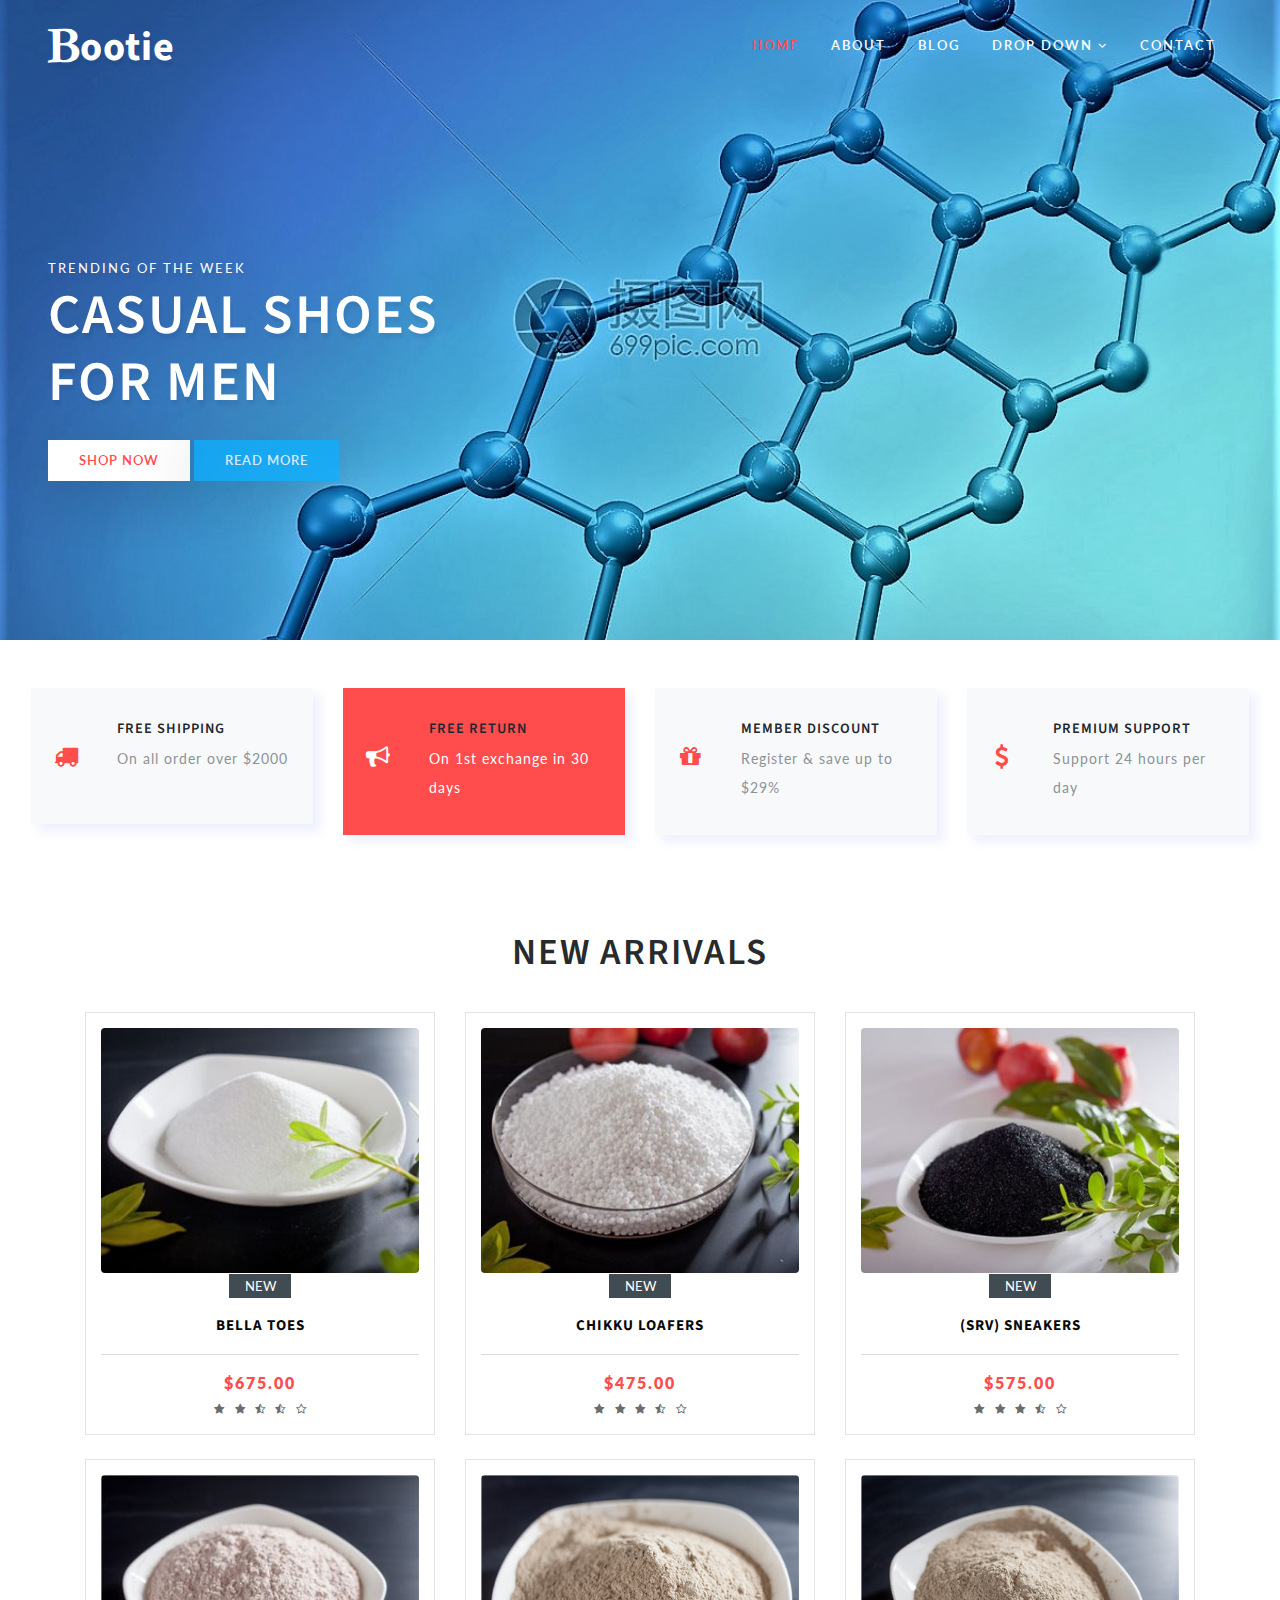
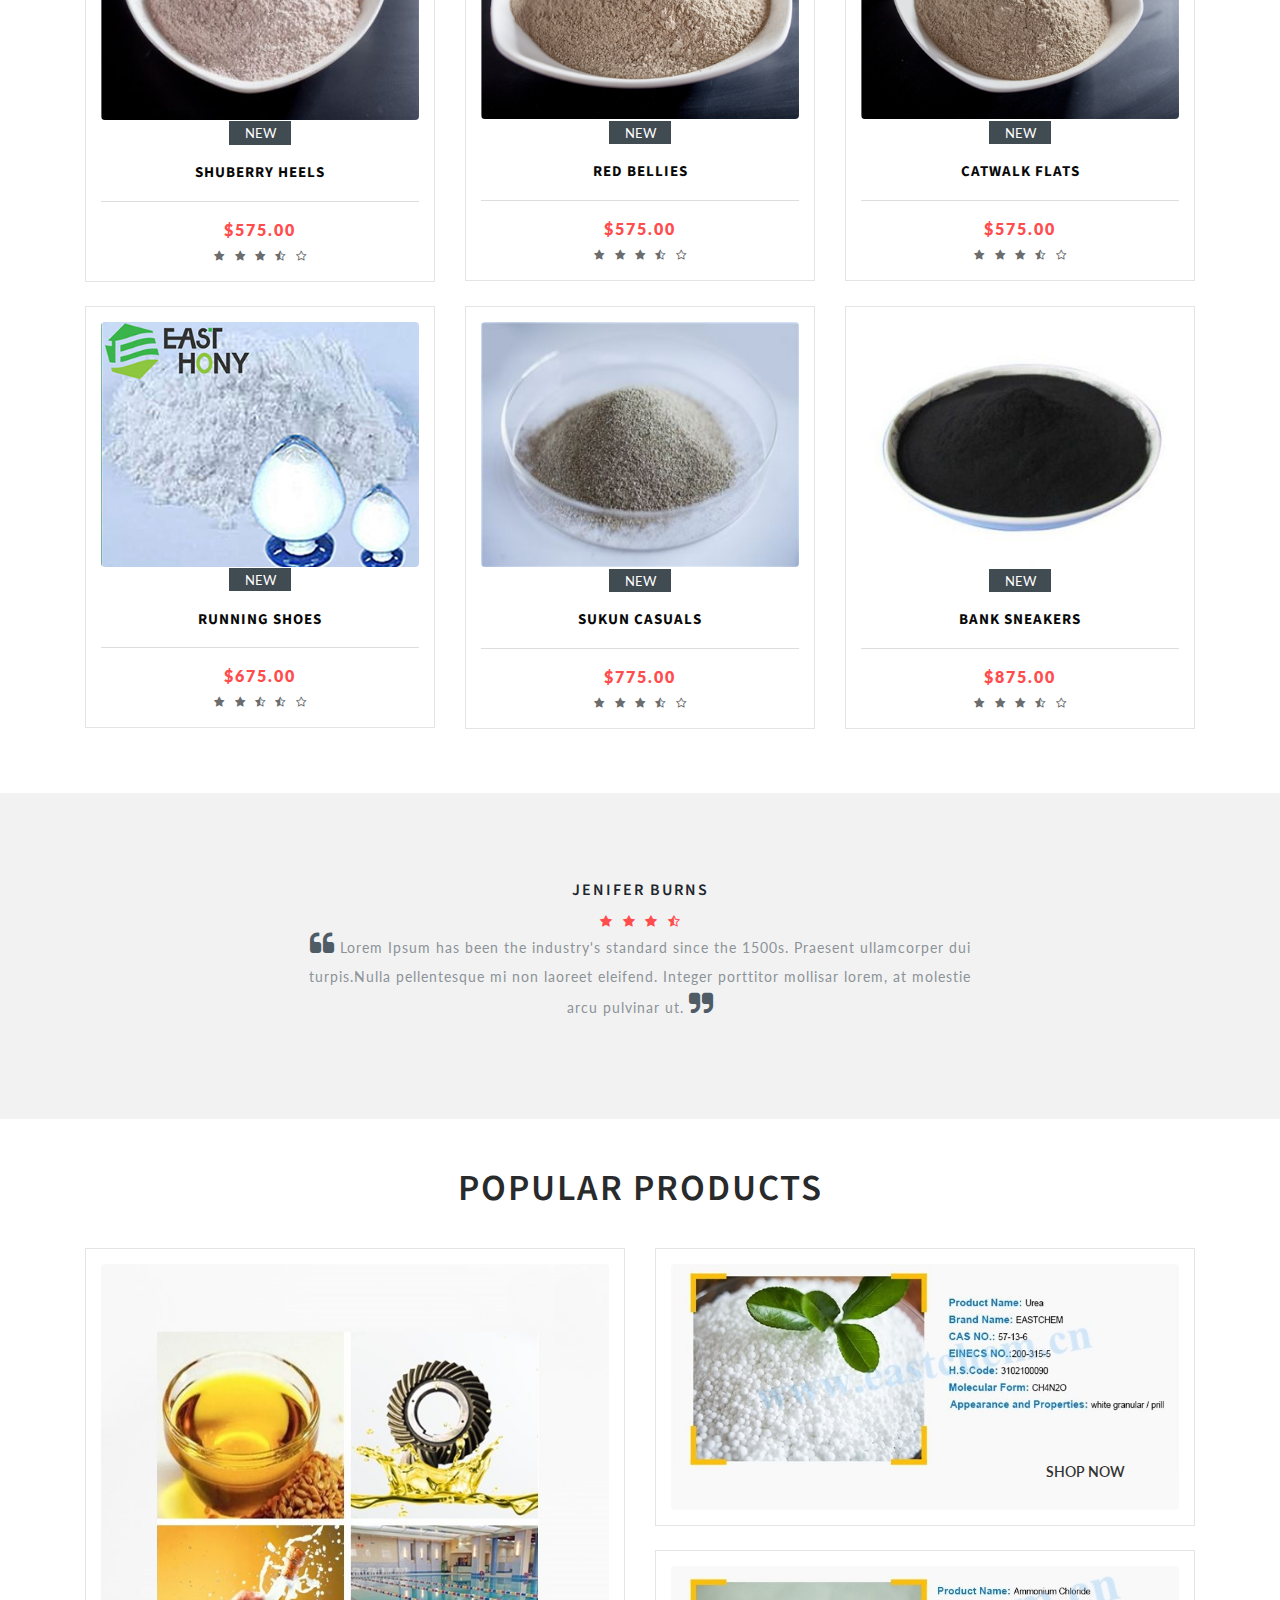
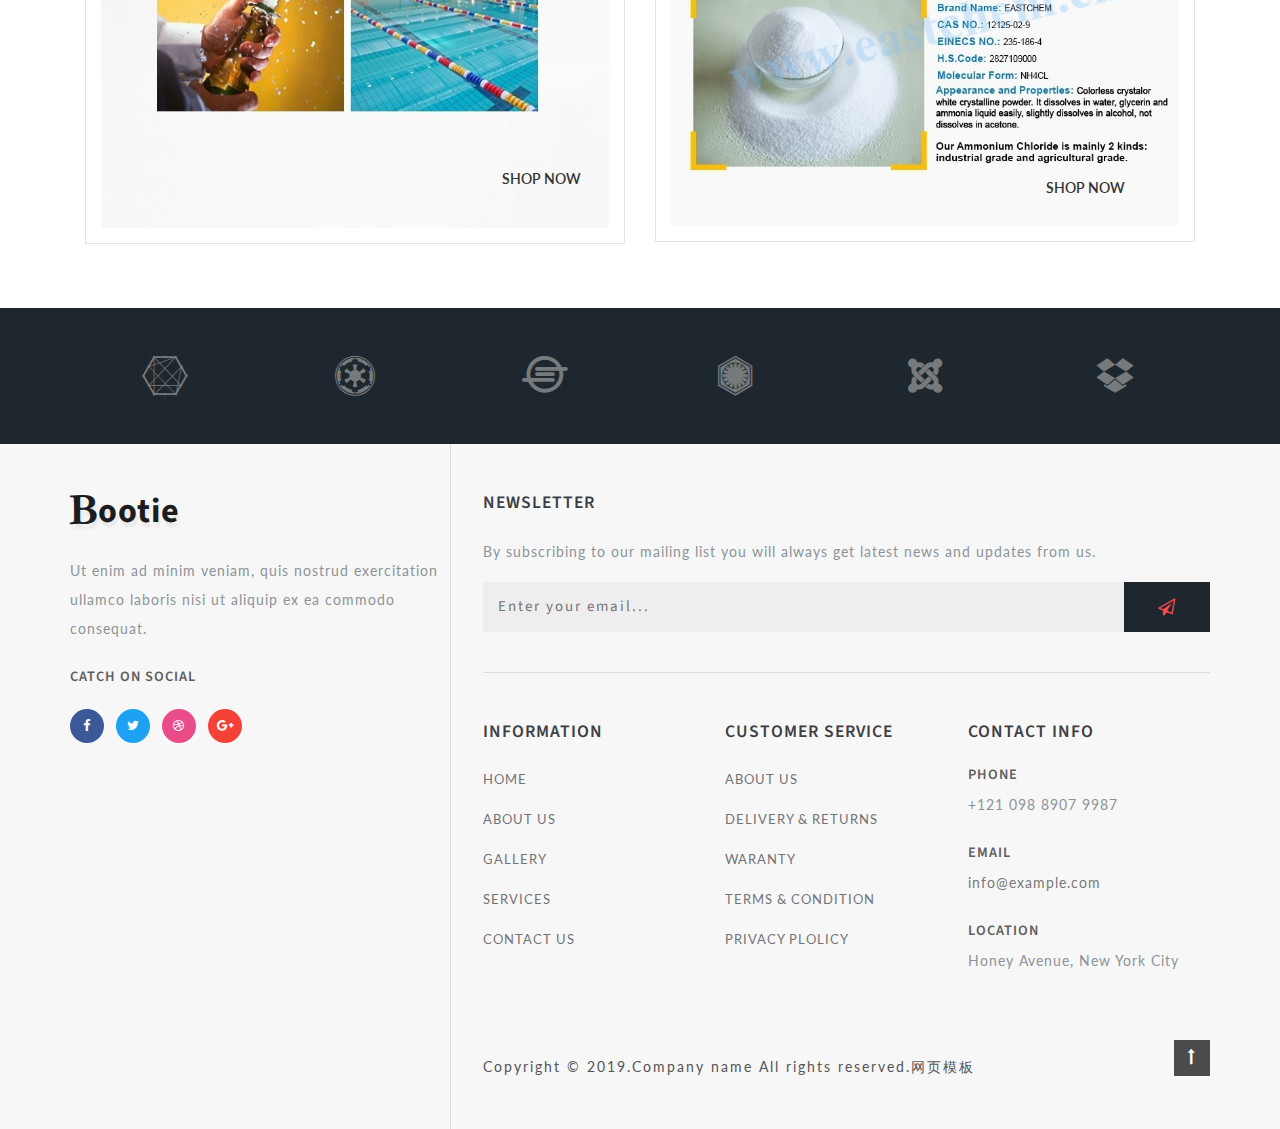
==== index.html @ b28cda9f "change place to up" ====
<!DOCTYPE html>
<html lang="zxx">

<head>
    <title>Home</title>
    <!-- Meta tag Keywords -->
    <meta name="viewport" content="width=device-width, initial-scale=1">
    <meta charset="UTF-8" />
    <meta name="keywords" content="" />
    <script>
        addEventListener("load", function() {
            setTimeout(hideURLbar, 0);
        }, false);

        function hideURLbar() {
            window.scrollTo(0, 1);
        }
    </script>
    <!-- //Meta tag Keywords -->

    <!-- Custom-Files -->
    <link rel="stylesheet" href="css/bootstrap.css">
    <!-- Bootstrap-Core-CSS -->
    <link rel="stylesheet" href="css/style.css" type="text/css" media="all" />
    <!-- Style-CSS -->
    <!-- font-awesome-icons -->
    <link href="css/font-awesome.css" rel="stylesheet">
    <!-- //font-awesome-icons -->
    <!-- /Fonts -->
    <link href="http://fonts.googleapis.com/css?family=Lato:100,100i,300,300i,400,400i,700" rel="stylesheet">
    <link href="http://fonts.googleapis.com/css?family=Source+Sans+Pro:200,200i,300,300i,400,400i,600,600i,700,700i,900" rel="stylesheet">
    <!-- //Fonts -->

</head>

<body>

    <!-- mian-content -->
    <div class="main-banner" id="home">
        <!-- header -->
        <header class="header">
            <div class="container-fluid px-lg-5">
                <!-- nav -->
                <nav class="py-4">
                    <div id="logo">
                        <h1> <a href="index.html"><span class="fa fa-bold" aria-hidden="true"></span>ootie</a></h1>
                    </div>

                    <label for="drop" class="toggle">Menu</label>
                    <input type="checkbox" id="drop" />
                    <ul class="menu mt-2">
                        <li class="active"><a href="index.html">Home</a></li>
                        <li><a href="about.html">About</a></li>
                        <li><a href="blog.html">Blog</a></li>
                        <li>
                            <!-- First Tier Drop Down -->
                            <label for="drop-2" class="toggle">Drop Down <span class="fa fa-angle-down" aria-hidden="true"></span> </label>
                            <a href="#">Drop Down <span class="fa fa-angle-down" aria-hidden="true"></span></a>
                            <input type="checkbox" id="drop-2" />
                            <ul>
                                <li><a href="blog.html">Blog</a></li>
                                <li><a href="shop.html">Shop Now</a></li>
                                <li><a href="shop-single.html">Single Page</a></li>
                            </ul>
                        </li>
                        <li><a href="contact.html">Contact</a></li>
                    </ul>
                </nav>
                <!-- //nav -->
            </div>
        </header>
        <!-- //header -->
        <!--/banner-->
        <div class="banner-info">
            <p>Trending of the week</p>
            <h3 class="mb-4">Casual Shoes for Men</h3>
            <div class="ban-buttons">
                <a href="shop-single.html" class="btn">Shop Now</a>
                <a href="single.html" class="btn active">Read More</a>
            </div>
        </div>
        <!--// banner-inner -->

    </div>
    <!--//main-content-->
    <!--/ab -->
    <section class="about py-md-5 py-5">
        <div class="container-fluid">
            <div class="feature-grids row px-3">
                <div class="col-lg-3 gd-bottom">
                    <div class="bottom-gd row">
                        <div class="icon-gd col-md-3 text-center"><span class="fa fa-truck" aria-hidden="true"></span></div>
                        <div class="icon-gd-info col-md-9">
                            <h3 class="mb-2">FREE SHIPPING</h3>
                            <p>On all order over $2000</p>
                        </div>
                    </div>
                </div>
                <div class="col-lg-3 gd-bottom">
                    <div class="bottom-gd row bottom-gd2-active">
                        <div class="icon-gd col-md-3 text-center"><span class="fa fa-bullhorn" aria-hidden="true"></span></div>
                        <div class="icon-gd-info col-md-9">
                            <h3 class="mb-2">FREE RETURN</h3>
                            <p>On 1st exchange in 30 days</p>
                        </div>
                    </div>
                </div>
                <div class="col-lg-3 gd-bottom">
                    <div class="bottom-gd row">
                        <div class="icon-gd col-md-3 text-center"> <span class="fa fa-gift" aria-hidden="true"></span></div>

                        <div class="icon-gd-info col-md-9">
                            <h3 class="mb-2">MEMBER DISCOUNT</h3>
                            <p>Register & save up to $29%</p>
                        </div>

                    </div>
                </div>
                <div class="col-lg-3 gd-bottom">
                    <div class="bottom-gd row">
                        <div class="icon-gd col-md-3 text-center"> <span class="fa fa-usd" aria-hidden="true"></span></div>
                        <div class="icon-gd-info col-md-9">
                            <h3 class="mb-2">PREMIUM SUPPORT</h3>
                            <p>Support 24 hours per day</p>
                        </div>
                    </div>
                </div>
            </div>
        </div>
    </section>
    <!-- //ab -->
    <!--/ab -->
    <section class="about py-5">
        <div class="container pb-lg-3">
            <h3 class="tittle text-center">New Arrivals</h3>
            <div class="row">
                <div class="col-md-4 product-men">
                    <div class="product-shoe-info shoe text-center">
                        <div class="men-thumb-item">
                            <img src="images/s1.jpg" class="img-fluid" alt="">
                            <span class="product-new-top">New</span>
                        </div>
                        <div class="item-info-product">
                            <h4>
                                <a href="shop-single.html">Bella Toes </a>
                            </h4>

                            <div class="product_price">
                                <div class="grid-price">
                                    <span class="money">$675.00</span>
                                </div>
                            </div>
                            <ul class="stars">
                                <li><a href="#"><span class="fa fa-star" aria-hidden="true"></span></a></li>
                                <li><a href="#"><span class="fa fa-star" aria-hidden="true"></span></a></li>
                                <li><a href="#"><span class="fa fa-star-half-o" aria-hidden="true"></span></a></li>
                                <li><a href="#"><span class="fa fa-star-half-o" aria-hidden="true"></span></a></li>
                                <li><a href="#"><span class="fa fa-star-o" aria-hidden="true"></span></a></li>
                            </ul>
                        </div>
                    </div>
                </div>
                <div class="col-md-4 product-men">
                    <div class="product-shoe-info shoe text-center">
                        <div class="men-thumb-item">
                            <img src="images/s2.jpg" class="img-fluid" alt="">
                            <span class="product-new-top">New</span>
                        </div>
                        <div class="item-info-product">
                            <h4>
                                <a href="shop-single.html">Chikku Loafers </a>
                            </h4>

                            <div class="product_price">
                                <div class="grid-price">
                                    <span class="money">$475.00</span>
                                </div>
                            </div>
                            <ul class="stars">
                                <li><a href="#"><span class="fa fa-star" aria-hidden="true"></span></a></li>
                                <li><a href="#"><span class="fa fa-star" aria-hidden="true"></span></a></li>
                                <li><a href="#"><span class="fa fa-star" aria-hidden="true"></span></a></li>
                                <li><a href="#"><span class="fa fa-star-half-o" aria-hidden="true"></span></a></li>
                                <li><a href="#"><span class="fa fa-star-o" aria-hidden="true"></span></a></li>
                            </ul>
                        </div>
                    </div>
                </div>
                <div class="col-md-4 product-men">
                    <div class="product-shoe-info shoe text-center">
                        <div class="men-thumb-item">
                            <img src="images/s3.jpg" class="img-fluid" alt="">
                            <span class="product-new-top">New</span>
                        </div>
                        <div class="item-info-product">
                            <h4>
                                <a href="shop-single.html">(SRV) Sneakers </a>
                            </h4>

                            <div class="product_price">
                                <div class="grid-price">
                                    <span class="money">$575.00</span>
                                </div>
                            </div>
                            <ul class="stars">
                                <li><a href="#"><span class="fa fa-star" aria-hidden="true"></span></a></li>
                                <li><a href="#"><span class="fa fa-star" aria-hidden="true"></span></a></li>
                                <li><a href="#"><span class="fa fa-star" aria-hidden="true"></span></a></li>
                                <li><a href="#"><span class="fa fa-star-half-o" aria-hidden="true"></span></a></li>
                                <li><a href="#"><span class="fa fa-star-o" aria-hidden="true"></span></a></li>
                            </ul>
                        </div>
                    </div>
                </div>
                <div class="col-md-4 product-men my-lg-4">
                    <div class="product-shoe-info shoe text-center">
                        <div class="men-thumb-item">
                            <img src="images/s4.jpg" class="img-fluid" alt="">
                            <span class="product-new-top">New</span>
                        </div>
                        <div class="item-info-product">
                            <h4>
                                <a href="shop-single.html">Shuberry Heels</a>
                            </h4>

                            <div class="product_price">
                                <div class="grid-price">
                                    <span class="money">$575.00</span>
                                </div>
                            </div>
                            <ul class="stars">
                                <li><a href="#"><span class="fa fa-star" aria-hidden="true"></span></a></li>
                                <li><a href="#"><span class="fa fa-star" aria-hidden="true"></span></a></li>
                                <li><a href="#"><span class="fa fa-star" aria-hidden="true"></span></a></li>
                                <li><a href="#"><span class="fa fa-star-half-o" aria-hidden="true"></span></a></li>
                                <li><a href="#"><span class="fa fa-star-o" aria-hidden="true"></span></a></li>
                            </ul>
                        </div>
                    </div>
                </div>
                <div class="col-md-4 product-men my-lg-4">
                    <div class="product-shoe-info shoe text-center">
                        <div class="men-thumb-item">
                            <img src="images/s5.jpg" class="img-fluid" alt="">
                            <span class="product-new-top">New</span>
                        </div>
                        <div class="item-info-product">
                            <h4>
                                <a href="shop-single.html">Red Bellies </a>
                            </h4>

                            <div class="product_price">
                                <div class="grid-price">
                                    <span class="money">$575.00</span>
                                </div>
                            </div>
                            <ul class="stars">
                                <li><a href="#"><span class="fa fa-star" aria-hidden="true"></span></a></li>
                                <li><a href="#"><span class="fa fa-star" aria-hidden="true"></span></a></li>
                                <li><a href="#"><span class="fa fa-star" aria-hidden="true"></span></a></li>
                                <li><a href="#"><span class="fa fa-star-half-o" aria-hidden="true"></span></a></li>
                                <li><a href="#"><span class="fa fa-star-o" aria-hidden="true"></span></a></li>
                            </ul>
                        </div>
                    </div>
                </div>
                <div class="col-md-4 product-men my-lg-4">
                    <div class="product-shoe-info shoe text-center">
                        <div class="men-thumb-item">
                            <img src="images/s6.jpg" class="img-fluid" alt="">
                            <span class="product-new-top">New</span>
                        </div>
                        <div class="item-info-product">
                            <h4>
                                <a href="shop-single.html">Catwalk Flats </a>
                            </h4>

                            <div class="product_price">
                                <div class="grid-price">
                                    <span class="money">$575.00</span>
                                </div>
                            </div>
                            <ul class="stars">
                                <li><a href="#"><span class="fa fa-star" aria-hidden="true"></span></a></li>
                                <li><a href="#"><span class="fa fa-star" aria-hidden="true"></span></a></li>
                                <li><a href="#"><span class="fa fa-star" aria-hidden="true"></span></a></li>
                                <li><a href="#"><span class="fa fa-star-half-o" aria-hidden="true"></span></a></li>
                                <li><a href="#"><span class="fa fa-star-o" aria-hidden="true"></span></a></li>
                            </ul>
                        </div>
                    </div>
                </div>
                <div class="col-md-4 product-men">
                    <div class="product-shoe-info shoe text-center">
                        <div class="men-thumb-item">
                            <img src="images/s7.jpg" class="img-fluid" alt="">
                            <span class="product-new-top">New</span>
                        </div>
                        <div class="item-info-product">
                            <h4>
                                <a href="shop-single.html">Running Shoes </a>
                            </h4>

                            <div class="product_price">
                                <div class="grid-price">
                                    <span class="money">$675.00</span>
                                </div>
                            </div>
                            <ul class="stars">
                                <li><a href="#"><span class="fa fa-star" aria-hidden="true"></span></a></li>
                                <li><a href="#"><span class="fa fa-star" aria-hidden="true"></span></a></li>
                                <li><a href="#"><span class="fa fa-star-half-o" aria-hidden="true"></span></a></li>
                                <li><a href="#"><span class="fa fa-star-half-o" aria-hidden="true"></span></a></li>
                                <li><a href="#"><span class="fa fa-star-o" aria-hidden="true"></span></a></li>
                            </ul>
                        </div>
                    </div>
                </div>
                <div class="col-md-4 product-men">
                    <div class="product-shoe-info shoe text-center">
                        <div class="men-thumb-item">
                            <img src="images/s8.jpg" class="img-fluid" alt="">
                            <span class="product-new-top">New</span>
                        </div>
                        <div class="item-info-product">
                            <h4>
                                <a href="shop-single.html">Sukun Casuals </a>
                            </h4>

                            <div class="product_price">
                                <div class="grid-price ">
                                    <span class="money ">$775.00</span>
                                </div>
                            </div>
                            <ul class="stars">
                                <li><a href="#"><span class="fa fa-star" aria-hidden="true"></span></a></li>
                                <li><a href="#"><span class="fa fa-star" aria-hidden="true"></span></a></li>
                                <li><a href="#"><span class="fa fa-star" aria-hidden="true"></span></a></li>
                                <li><a href="#"><span class="fa fa-star-half-o" aria-hidden="true"></span></a></li>
                                <li><a href="#"><span class="fa fa-star-o" aria-hidden="true"></span></a></li>
                            </ul>
                        </div>
                    </div>
                </div>
                <div class="col-md-4 product-men">
                    <div class="product-shoe-info shoe text-center">
                        <div class="men-thumb-item">
                            <img src="images/s9.jpg" class="img-fluid" alt="">
                            <span class="product-new-top">New</span>
                        </div>
                        <div class="item-info-product">
                            <h4>
                                <a href="shop-single.html">Bank Sneakers</a>
                            </h4>

                            <div class="product_price">
                                <div class="grid-price">
                                    <span class="money">$875.00</span>
                                </div>
                            </div>
                            <ul class="stars">
                                <li><a href="#"><span class="fa fa-star" aria-hidden="true"></span></a></li>
                                <li><a href="#"><span class="fa fa-star" aria-hidden="true"></span></a></li>
                                <li><a href="#"><span class="fa fa-star" aria-hidden="true"></span></a></li>
                                <li><a href="#"><span class="fa fa-star-half-o" aria-hidden="true"></span></a></li>
                                <li><a href="#"><span class="fa fa-star-o" aria-hidden="true"></span></a></li>
                            </ul>
                        </div>
                    </div>
                </div>
            </div>

        </div>
    </section>
    <!-- //ab -->
    <!--/testimonials-->
    <section class="testimonials py-5">
        <div class="container">
            <div class="test-info text-center">
                <h3 class="my-md-2 my-3">Jenifer Burns</h3>

                <ul class="list-unstyled w3layouts-icons clients">
                    <li>
                        <a href="#">
                            <span class="fa fa-star"></span>
                        </a>
                    </li>
                    <li>
                        <a href="#">
                            <span class="fa fa-star"></span>
                        </a>
                    </li>
                    <li>
                        <a href="#">
                            <span class="fa fa-star"></span>
                        </a>
                    </li>
                    <li>
                        <a href="#">
                            <span class="fa fa-star-half-o"></span>
                        </a>
                    </li>
                </ul>
                <p><span class="fa fa-quote-left"></span> Lorem Ipsum has been the industry's standard since the 1500s. Praesent ullamcorper dui turpis.Nulla pellentesque mi non laoreet eleifend. Integer porttitor mollisar lorem, at molestie arcu pulvinar ut. <span class="fa fa-quote-right"></span></p>

            </div>
        </div>
    </section>
    <!--//testimonials-->
    <!--/ab -->
    <section class="about py-5">
        <div class="container pb-lg-3">
            <h3 class="tittle text-center">Popular Products</h3>
            <div class="row">
                <div class="col-md-6 latest-left">
                    <div class="product-shoe-info shoe text-center">
                        <img src="images/img1.jpg" class="img-fluid" alt="">
                        <div class="shop-now"><a href="shop.html" class="btn">Shop Now</a></div>
                    </div>
                </div>
                <div class="col-md-6 latest-right">
                    <div class="row latest-grids">
                        <div class="latest-grid1 product-men col-12">
                            <div class="product-shoe-info shoe text-center">
                                <div class="men-thumb-item">
                                    <img src="images/img2.jpg" class="img-fluid" alt="">
                                    <div class="shop-now"><a href="shop.html" class="btn">Shop Now</a></div>
                                </div>
                            </div>
                        </div>
                        <div class="latest-grid2 product-men col-12 mt-lg-4">
                            <div class="product-shoe-info shoe text-center">
                                <div class="men-thumb-item">
                                    <img src="images/img3.jpg" class="img-fluid" alt="">
                                    <div class="shop-now"><a href="shop.html" class="btn">Shop Now</a></div>

                                </div>
                            </div>
                        </div>
                    </div>
                </div>
            </div>
        </div>
    </section>
    <!-- //ab -->
    <!-- brands -->
    <section class="brands py-5" id="brands">
        <div class="container py-lg-0">
            <div class="row text-center brand-items">
                <div class="col-sm-2 col-3">
                    <a href="#"><span class="fa fa-connectdevelop" aria-hidden="true"></span></a>
                </div>
                <div class="col-sm-2 col-3">
                    <a href="#"><span class="fa fa-empire" aria-hidden="true"></span></a>
                </div>
                <div class="col-sm-2 col-3">
                    <a href="#"><span class="fa fa-ioxhost" aria-hidden="true"></span></a>
                </div>
                <div class="col-sm-2 col-3">
                    <a href="#"><span class="fa fa-first-order" aria-hidden="true"></span></a>
                </div>
                <div class="col-sm-2 col-3 mt-sm-0 mt-4">
                    <a href="#"><span class="fa fa-joomla" aria-hidden="true"></span></a>
                </div>
                <div class="col-sm-2 col-3 mt-sm-0 mt-4">
                    <a href="#"><span class="fa fa-dropbox" aria-hidden="true"></span></a>
                </div>
            </div>
        </div>
    </section>
    <!-- brands -->
    <!-- footer -->
    <footer>
        <div class="container">
            <div class="row footer-top">
                <div class="col-lg-4 footer-grid_section_w3layouts">
                    <h2 class="logo-2 mb-lg-4 mb-3">
                        <a href="index.html"><span class="fa fa-bold" aria-hidden="true"></span>ootie</a>
                    </h2>
                    <p>Ut enim ad minim veniam, quis nostrud exercitation ullamco laboris nisi ut aliquip ex ea commodo consequat.</p>
                    <h4 class="sub-con-fo ad-info my-4">Catch on Social</h4>
                    <ul class="w3layouts_social_list list-unstyled">
                        <li>
                            <a href="#" class="w3pvt_facebook">
                                <span class="fa fa-facebook-f"></span>
                            </a>
                        </li>
                        <li class="mx-2">
                            <a href="#" class="w3pvt_twitter">
                                <span class="fa fa-twitter"></span>
                            </a>
                        </li>
                        <li>
                            <a href="#" class="w3pvt_dribble">
                                <span class="fa fa-dribbble"></span>
                            </a>
                        </li>
                        <li class="ml-2">
                            <a href="#" class="w3pvt_google">
                                <span class="fa fa-google-plus"></span>
                            </a>
                        </li>
                    </ul>
                </div>
                <div class="col-lg-8 footer-right">
                    <div class="w3layouts-news-letter">
                        <h3 class="footer-title text-uppercase text-wh mb-lg-4 mb-3">Newsletter</h3>

                        <p>By subscribing to our mailing list you will always get latest news and updates from us.</p>
                        <form action="#" method="post" class="w3layouts-newsletter">
                            <input type="email" name="Email" placeholder="Enter your email..." required="">
                            <button class="btn1"><span class="fa fa-paper-plane-o" aria-hidden="true"></span></button>

                        </form>
                    </div>
                    <div class="row mt-lg-4 bottom-w3layouts-sec-nav mx-0">
                        <div class="col-md-4 footer-grid_section_w3layouts">
                            <h3 class="footer-title text-uppercase text-wh mb-lg-4 mb-3">Information</h3>
                            <ul class="list-unstyled w3layouts-icons">
                                <li>
                                    <a href="index.html">Home</a>
                                </li>
                                <li class="mt-3">
                                    <a href="about.html">About Us</a>
                                </li>
                                <li class="mt-3">
                                    <a href="#">Gallery</a>
                                </li>
                                <li class="mt-3">
                                    <a href="#">Services</a>
                                </li>
                                <li class="mt-3">
                                    <a href="contact.html">Contact Us</a>
                                </li>
                            </ul>
                        </div>
                        <div class="col-md-4 footer-grid_section_w3layouts">
                            <!-- social icons -->
                            <div class="agileinfo_social_icons">
                                <h3 class="footer-title text-uppercase text-wh mb-lg-4 mb-3">Customer Service</h3>
                                <ul class="list-unstyled w3layouts-icons">

                                    <li>
                                        <a href="#">About Us</a>
                                    </li>
                                    <li class="mt-3">
                                        <a href="#">Delivery & Returns</a>
                                    </li>
                                    <li class="mt-3">
                                        <a href="#">Waranty</a>
                                    </li>
                                    <li class="mt-3">
                                        <a href="#">Terms & Condition</a>
                                    </li>
                                    <li class="mt-3">
                                        <a href="#">Privacy Plolicy</a>
                                    </li>
                                </ul>
                            </div>
                            <!-- social icons -->
                        </div>
                        <div class="col-md-4 footer-grid_section_w3layouts my-md-0 my-5">
                            <h3 class="footer-title text-uppercase text-wh mb-lg-4 mb-3">Contact Info</h3>
                            <div class="contact-info">
                                <div class="footer-address-inf">
                                    <h4 class="ad-info mb-2">Phone</h4>
                                    <p>+121 098 8907 9987</p>
                                </div>
                                <div class="footer-address-inf my-4">
                                    <h4 class="ad-info mb-2">Email </h4>
                                    <p><a href="mailto:info@example.com">info@example.com</a></p>
                                </div>
                                <div class="footer-address-inf">
                                    <h4 class="ad-info mb-2">Location</h4>
                                    <p>Honey Avenue, New York City</p>
                                </div>
                            </div>
                        </div>


                    </div>
                    <div class="cpy-right text-left row">
                        <p class="col-md-10">Copyright &copy; 2019.Company name All rights reserved.<a target="_blank" href="http://sc.chinaz.com/moban/">&#x7F51;&#x9875;&#x6A21;&#x677F;</a></p>
                        <!-- move top icon -->
                        <a href="#home" class="move-top text-right col-md-2"><span class="fa fa-long-arrow-up" aria-hidden="true"></span></a>
                        <!-- //move top icon -->
                    </div>
                </div>
            </div>
        </div>
    </footer>
    <!-- //footer -->

</body>

</html>
---- css/style.css ----
html,
body {
    margin: 0;
    font-size: 100%;
    background: #fff;
    font-family: 'Lato', sans-serif;
    scroll-behavior: smooth;
}
body a {
    text-decoration: none;
    transition: 0.5s all;
    -webkit-transition: 0.5s all;
    -moz-transition: 0.5s all;
    -o-transition: 0.5s all;
    -ms-transition: 0.5s all;
}

a:hover {
    text-decoration: none;
}
input[type="button"],
input[type="submit"],
input[type="text"],
input[type="email"],
input[type="search"] {
    transition: 0.5s all;
    -webkit-transition: 0.5s all;
    -moz-transition: 0.5s all;
    -o-transition: 0.5s all;
    -ms-transition: 0.5s all;
    font-family: 'Source Sans Pro', sans-serif;
}

h1,
h2,
h3,
h4,
h5,
h6 {
    margin: 0;
    letter-spacing: 1px;
    font-weight: 600;
    font-family: 'Source Sans Pro', sans-serif;
}

p {
    font-size:0.9em;
    color: #8c9398;
    line-height: 2em;
    letter-spacing: 1px;
}

ul {
    margin: 0;
    padding: 0;
}

body img {
    border-radius: 4px;
    -webkit-border-radius: 4px;
    -o-border-radius: 4px;
    -moz-border-radius: 4px;
    -ms-border-radius: 4px;
}

.breadcrumb,
ol {
    margin-bottom: 0 !important;
}

/*--/header --*/

/* header */

/* CSS Document */

header {
    position: absolute;
    z-index: 9;
    width: 100%;
}

.toggle,
[id^=drop] {
    display: none;
}

/* Giving a background-color to the nav container. */

nav {
    margin: 0;
    padding: 0;
}


#logo a {
    float: left;
    display: initial;
    margin: 0;
    letter-spacing: 1px;
    color: #fff;
    font-size: 1em;
    font-weight: 700;
    text-shadow: 2px 5px 3px rgba(0, 0, 0, 0.06);
}



/* Since we'll have the "ul li" "float:left"
 * we need to add a clear after the container. */

nav:after {
    content: "";
    display: table;
    clear: both;
}

/* Removing padding, margin and "list-style" from the "ul",
 * and adding "position:reltive" */

nav ul {
    float: right;
    padding: 0;
    margin: 0;
    list-style: none;
    position: relative;
}

/* Positioning the navigation items inline */

nav ul li {
    margin: 0px 1em;
    display: inline-block;
    float: left;
}

/* Styling the links */

.menu li a {
    font-weight: 600;
    font-size: 0.8em;
    letter-spacing: 2px;
    padding-left: 0;
    padding-right: 0;
    padding: 10px 0;
    color: #fff;
    text-transform: uppercase;
    -webkit-transition: 0.5s all ease;
    -moz-transition: 0.5s all ease;
    -o-transition: 0.5s all ease;
    -ms-transition: 0.5s all ease;
}


.menu li ul li a {
    color: #555;
    padding: 10px 10px;
    font-size: 0.8em;
}


.menu li ul li:hover {
    background: #f8f9fa;
}

/* Background color change on Hover */

nav .menu li a:hover {
    color: #ff4c4c;
}

.menu li.active a {
    color: #ff4c4c;
}

/* Hide Dropdowns by Default
 * and giving it a position of absolute */

nav ul ul {
    display: none;
    position: absolute;
    /* has to be the same number as the "line-height" of "nav a" */
    top: 30px;
    background: #fff;
    padding: 10px;
}

/* Display Dropdowns on Hover */

nav ul li:hover > ul {
    display: inherit;
}

/* Fisrt Tier Dropdown */

nav ul ul li {
    width: 170px;
    float: none;
    display: list-item;
    position: relative;
    margin: 0;
}

nav ul ul li a {
    color: #333;
    padding: 5px 10px;
    display: block;
}

/* Second, Third and more Tiers	
 * We move the 2nd and 3rd etc tier dropdowns to the left
 * by the amount of the width of the first tier.
*/

nav ul ul ul li {
    position: relative;
    top: -60px;
    /* has to be the same number as the "width" of "nav ul ul li" */
    left: 170px;
}


/* Change ' +' in order to change the Dropdown symbol */

li > a:only-child:after {
    content: '';
}


/* Media Queries
--------------------------------------------- */

@media all and (max-width: 768px) {

    #logo {
        display: block;
        padding: 0;
        width: 100%;
        text-align: center;
        float: none;
    }

    nav {
        margin: 0;
    }

    /* Hide the navigation menu by default */
    /* Also hide the  */
    .toggle + a,
    .menu {
        display: none;
    }

    /* Stylinf the toggle lable */
    .toggle {
        display: block;
        padding: 8px 20px;
        font-size: 0.8em;
        text-decoration: none;
        border: none;
        float: right;
        background-color: #ffffff;
        color: #333;
        cursor: pointer;
        text-transform: uppercase;
    }

    .menu .toggle {
        float: none;
        text-align: center;
        margin: auto;
        width: 80%;
        padding: 5px;
        font-weight: normal;
        font-size: 16px;
        letter-spacing: 1px;
    }

    .toggle:hover {
        color: #333;
        background-color: #fff;
    }

    /* Display Dropdown when clicked on Parent Lable */
    [id^=drop]:checked + ul {
        display: block;
        background: rgba(16, 16, 16, 0.85);
        padding: 15px 0;
        text-align: center;
    }

    /* Change menu item's width to 100% */
    nav ul li {
        display: block;
        width: 100%;
        padding: 5px 0;
        margin: 0 0;
    }

    nav ul ul .toggle,
    nav ul ul a {
        padding: 0 40px;
    }

    nav ul ul ul a {
        padding: 0 80px;
    }

    nav a:hover,
    nav ul ul ul a {
        background-color: transparent;
    }

    nav ul li ul li .toggle,
    nav ul ul a,
    nav ul ul ul a {
        padding: 14px 20px;
        color: #FFF;
        font-size: 17px;
    }


    nav ul li ul li .toggle,
    nav ul ul a {
        background-color: #212121;
    }
    .menu li ul li a {
        color: #fff;
    }
    /* Hide Dropdowns by Default */
    nav ul ul {
        float: none;
        position: static;
        color: #ffffff;
        /* has to be the same number as the "line-height" of "nav a" */
    }

    /* Hide menus on hover */
    nav ul ul li:hover > ul,
    nav ul li:hover > ul {
        display: none;
    }
    nav ul ul{
        background:none!important;
    }
    /* Fisrt Tier Dropdown */
    nav ul ul li {
        display: block;
        width: 100%;
        padding: 0;
    }

    nav ul ul ul li {
        position: static;
        /* has to be the same number as the "width" of "nav ul ul li" */
    }

    nav ul ul li a {
        color: #fff;
        font-size: 0.85em;
    }
}

@media all and (max-width: 330px) {

    nav ul li {
        display: block;
        width: 94%;
    }

}

/* header */

/*--/banner --*/

.main-banner {
    background: url(../images/banner.jpg)no-repeat center;
    -webkit-background-size: cover;
    -moz-background-size: cover;
    -o-background-size: cover;
    -ms-background-size: cover;
    background-size: cover;
    position: relative;
    height: 50em;
}

.main-banner.inner {
    background: url(../images/banner.jpg)no-repeat center;
    -webkit-background-size: cover;
    -moz-background-size: cover;
    -o-background-size: cover;
    -ms-background-size: cover;
    background-size: cover;
    position: relative;
    height: 20em;
}

/*-- place holder --*/

.banner-form ::-webkit-input-placeholder {
    /* Chrome/Opera/Safari */
    color: #ccc;
}

.banner-form ::-moz-placeholder {
    /* Firefox 19+ */
    color: #ccc;
}

.banner-form :-ms-input-placeholder {
    /* IE 10+ */
    color: #ccc;
}

.banner-form :-moz-placeholder {
    /* Firefox 18- */
    color: #ccc;
}

.banner-info {
    padding: 16em 0 0em 3em;
    width: 32%;
}

.banner-info h3 {
    font-size: 3.5em;
    letter-spacing: 2px;
    color: #fff;
    text-transform: uppercase;
    text-shadow: 2px 5px 3px rgba(0, 0, 0, 0.06);
}

.banner-info p {
    color: #fff;
    font-size: 0.8em;
    letter-spacing: 2px;
    font-weight: 400;
    text-transform: uppercase;
    margin: 0;
    text-shadow: 2px 5px 3px rgba(0, 0, 0, 0.06);
}
.ban-buttons a {
    background: #fff;
    padding: 11px 31px;
    font-size: 13px;
    letter-spacing: 1px;
    color: #ff4c4c;
    border-radius: 0px;
    display: inline-block;
    box-shadow: 0 12px 60px rgba(0, 0, 0, .2);
    -webkit-box-shadow: 0 12px 60px rgba(0, 0, 0, .2);
    -o-box-shadow: 0 12px 60px rgba(0, 0, 0, .2);
    -moz-box-shadow: 0 12px 60px rgba(0, 0, 0, .2);
    -ms-box-shadow: 0 12px 60px rgba(0, 0, 0, .2);
    border: #fff;
    transition: 0.5s all;
    -webkit-transition: 0.5s all;
    -moz-transition: 0.5s all;
    -o-transition: 0.5s all;
    -ms-transition: 0.5s all;
    font-weight: 600;
    text-transform: uppercase;
}

.ban-buttons a.active,
.ban-buttons a:hover {
    opacity: 0.8;
}

a.btn.active {
    background: #10adfb;
    color: #fff;
    border: #10adfb;
}

/*-- //place holder --*/

/*-- //banner --*/

/*-- features --*/
.hand-crafted {
    background: #f7f7f7;
}

h3.tittle {
    font-size: 2.5em;
    letter-spacing: 2px;
    color: #292a2b;
    text-transform: uppercase;
    margin-bottom: 1em;
}

.sub-tittle {
    font-size: 0.3em;
    color: #919aa0;
    letter-spacing: 2px;
    display: block;
    text-transform: uppercase;
}

.events-info .sub-tittle {
    font-size: 0.7em;
}

ul.events-icons.new-inf img {
    border-radius: 50%;
    border-radius: 50%;
    -webkit-border-radius: 50%;
    -o-border-radius: 50%;
    -moz-border-radius: 50%;
    -ms-border-radius: 50%;
    box-shadow: 2px 2px 2px 1px rgba(0, 0, 0, 0.15);
}

.feature-grids h3,
.bottom-gd.fea h3 {
    color: #05c46b;
    letter-spacing: 1px;
    margin-top: 0em;
    font-size: 1.4em;
}

.feature-grids p {
    margin: 0;
}

.feature-grids span {
    font-size: 1.5em;
    text-align: center;
    color: #ff4c4c;
    line-height: 3em;
}

.bottom-gd,
.bottom-gd2-active {
    background: #f8f9fa;
    transition: 2s all;
    -webkit-transition: 2s all;
    -moz-transition: 2s all;
    -ms-transition: 2s all;
    -o-transition: 2s all;
    box-shadow: 7px 7px 10px 0 rgba(76, 110, 245, .1);
    padding: 2em 0;
}

.bottom-gd2-active {
    background: #ff4c4c;
    transition: 2s all;
    -webkit-transition: 2s all;
    -moz-transition: 2s all;
    -ms-transition: 2s all;
    -o-transition: 2s all;
}

.bottom-gd:hover.f1 span,
.bottom-gd2-active span {
    color: #fff;
}

.bottom-gd2-active p {
    color: #fff;
}

.bottom-gd2-active h3 {
    color: #fff;
}

.feature-grids h3,
.bottom-gd.fea h3 {
    font-size: 0.9em;
    color: #1e272e;
    text-transform: uppercase;
    font-weight: 600;
}

ul.tic-info li span {
    color: #ff4c4c;
}

ul.tic-info li {
    color: #566773;
    font-size: 0.9em;
    line-height: 2.2em;
    letter-spacing: 1px;
}

.effect-w3 {
    padding: 6px;
    background: #f0f0f1;
}

.bottom-gd.row {
    margin: 0;
}

/*-- //features --*/
/*-- /New-Arrivals --*/
.product-shoe-info {
    padding: 15px;
    border: 1px solid #e4e4e4;
}

.item-info-product h4 a {
    color: #080808;
    font-size: 15px;
    letter-spacing: 1px;
    text-transform: uppercase;
    font-weight: 700;
}

span.money {
    font-size: 1em;
    font-weight: 800;
    color: #ff4c4c;
    letter-spacing: 2px;
}

.product_price {
    margin: 1em 0 0 0;
    padding: 1em 0 0 0;
    border-top: 1px solid #ddd;
}

ul.stars li {
    display: inline-block;
    margin: 0 0.2em;
}

ul.stars li a span {
    font-size: 0.7em;
    color: #6a6c6d;
}
ul.stars li a span:hover{
    opacity:0.8;
}
span.product-new-top {
    background: #414b52;
    font-size: 0.8em;
    text-transform: uppercase;
    padding: 0.3em 1.2em;
    color: #fff;
}

/*-- //New-Arrivals --*/

section#brands {
    background: #1e272e;
}

.brand-items a span {
    color: #757a7d;
    font-size: 2.5em;
}

/*--about-grids--*/
.service-content {
    margin-left: 1em;
}
.icon span {
    width: 60px;
    height: 60px;
    color: #007bff;
    line-height: 60px;
    text-align: center;
    font-size: 22px;
    transition: all 1s;
    -moz-transition: all 1s;
    -webkit-transition: all 1s;
    -o-transition: all 1s;
}
.service-content h4 {
    font-size: 1.15em;
    line-height: 1.75em;
    font-weight: 800;
    text-transform: uppercase;
    color: #333;
    letter-spacing: 2px;
    margin-bottom: 0.5em;
}

/*-- /testimonials --*/

.testimonials {
    background: #f2f2f2;
}

.test-info {
    padding: 2em 0;
    margin: 0 auto;
    width: 60%;
}

.test-info h3 {
    font-size: 1em;
    color: #1e272e;
    letter-spacing: 2px;
    text-transform: uppercase;
    font-weight: 600;
}

.test-img img {
    border-radius: 50%;
    -webkit-border-radius: 50%;
    -o-border-radius: 50%;
    -ms-border-radius: 50%;
    -moz-border-radius: 50%;
    padding: 4px;
    background: hsla(21, 60%, 94%, 0.33);
    width: 15%;
}

.w3layouts-footer.test-soc ul li {
    display: inline-block;
    margin: 0 0.3em;
}

.w3layouts-footer.test-soc ul li a span {
    color: #fff;
    margin: 0 0.5em;
}

.test-info p span {
    font-size: 1.8em;
    color: #505c65;
}

ul.list-unstyled.w3layouts-icons.clients li {
    margin: 0 0.2em;
    text-align: center;
    display: inline-block;
}

ul.list-unstyled.w3layouts-icons.clients li span {
    font-size: 0.8em;
    color: #ff4c4c;
}

ul.list-unstyled.w3layouts-icons.clients li span:hover {
    opacity: 0.8;
    transition: 0.5s all;
    -webkit-transition: 0.5s all;
    -moz-transition: 0.5s all;
    -o-transition: 0.5s all;
    -ms-transition: 0.5s all;

}

/*-- //testimonials --*/
.men-thumb-item{
   position: relative;
}
.item-info-product h4 {
    margin-top: 0.5em;
}
.shop-now{
    position: absolute;
    bottom: 8%;
    right: 8%;
}
.shop-now a {
    font-size: 0.9em;
    text-transform: uppercase;
    font-weight: 600;
    text-decoration:none;
    color:#333;
}
h4.group.card-title {
    font-size: 1.2em;
    letter-spacing: 2px;
    color: #464f56;
}
/*--/breadcrumb--*/
ol.breadcrumb {
    background: none;
    margin: 0;
    padding: 1em 2em;
    background: #f7f7f7;
}
li.breadcrumb-item {
    font-size: 0.9em;
    letter-spacing: 1px;
}
.breadcrumb-item.active {
    color: #888;
}
li.breadcrumb-item a {
    color: #ff4c4c;
}
/*--//breadcrumbr--*/
/*--/shop--*/
/*-- special deals --*/

.img-deal1 {
    padding: 0;
}

.img-deal1 h3 {
        color: #495057;
        font-size: 13px;
        margin-bottom: 10px;
        text-transform: uppercase;
    }
    
    
.img-deal1 a {
    font-size: 14px;
    color: #6d6c6c;
}

.img-deals img {
    border: 1px solid #ddd;
}
ul.w3layouts-box-list li {
    list-style: none;
    display: block;
    margin-bottom: 0.9em;
    color: #8c9398;
    letter-spacing: 1px;
    font-size: 0.9em;
}
.grid-img-right{
background: url(../images/single.jpg)no-repeat center;
-webkit-background-size: cover;
-moz-background-size: cover;
-o-background-size: cover;
-ms-background-size: cover;
background-size: cover;
position: relative;
height:15em;
padding:5.5em 2em 0 0;
}
.grid-img-right span.money{
    color: #fff;
    display:block;
}
.grid-img-right a {
    font-size: 0.9em;
    text-transform: uppercase;
    font-weight: 600;
    text-decoration: none;
    color: #fff;
    padding:0;

}
.desc1-left {
    border: 1px solid #ddd;
}
.desc1-right h3 {
    text-shadow: 0 1px 0 #ffffff;
    color: #1e272e;
    font-size: 1.1em;
    margin-bottom: 15px;
}
.desc1-right h5 {
    font-size: 1.3em;
    color: #62676b;
    line-height: 1.5em;
    -webkit-text-stroke: 0.2px;
    font-weight: 400;
}
.share h4 {
    font-size: 0.9em;
    color: #555555;
    margin-bottom: 10px;
    text-transform: uppercase;
    text-shadow: 0 1px 0 #ffffff;
    font-weight: 400;
}
.desc1-right h5 span {
    text-decoration: line-through;
}
.desc1-right h5 a {
    margin-left: 5px;
    color: #555555;
    text-transform: capitalize;
    font-size: 14px;
    -webkit-text-stroke: 0px;
    letter-spacing: 0px;
}
.available span a {
    margin: 4% 0;
    display: block;
    color: #555555;
    font-size: 0.8725em;
    text-transform: uppercase;
    text-shadow: 0 1px 0 #ffffff;
    text-decoration: underline;
}
h3.shop-sing {
    text-transform: uppercase;
    font-size: 1.2em;
    letter-spacing: 2px;
    margin: 1.5em 0 2em 0;
    color: #323a40;
}
p.italic-blue {
    font-style: italic;
    color: #89bff3;
    font-weight: 500;
}
/*--//shop--*/
/*-- customer --*/

.customer-rev ul li span {
    color: #f58b8d;
    font-size: 0.8em
}
h3.sear-head {
    color: #1e272e;
    margin-bottom: 20px;
    font-size: 1em;
    font-weight: 600;
    text-transform: uppercase;
    letter-spacing: 2px;
}
.customer-rev ul li {
	list-style: none;
}
.customer-rev ul li a span {
    color: #a4a6a9;
    font-weight: normal;
    margin-right: 4px;
}


/*-- //customer --*/

/*--/footer--*/

footer {
    background: #f7f7f7;
}

h3.footer-title {
    font-size: 1.1em;
    font-weight: 600;
    letter-spacing: 1px;
    color: #3d3f44;
}

footer p {
    font-size: 0.9em;
}

form.w3layouts-newsletter {
    display: flex;
    margin-bottom: 2.5em;
}

.bottom-w3layouts-sec-nav {
    border-top: 1px solid #ddd;
}

.w3layouts-newsletter input[type="email"] {
    padding: 0.6em 1em;
    font-size: 15px;
    color: #000;
    outline: none;
    letter-spacing: 2px;
    border: none;
    border: none;
    flex-basis: 100%;
    background: #efeeee;
}

.w3layouts-newsletter button.btn1 {
    color: #ff4c4c;
    font-size: 17px;
    letter-spacing: 1px;
    padding: 14px 0;
    border: transparent;
    text-transform: uppercase;
    -webkit-transition: 0.5s all;
    -moz-transition: 0.5s all;
    transition: 0.5s all;
    background: #1e272e;
    font-weight: 600;
    cursor: pointer;
    border-radius: 0;
    padding: 0.7em 2em;
}

h2.logo-2 a {
    font-weight: 700;
    font-size: 34px;
    color: #1c1d21;
    text-shadow: 2px 5px 3px rgba(0, 0, 0, 0.06);
    letter-spacing: 1px;
}
/*--contact--*/
.contact-right-content input[type="text"], .contact-right-content input[type="email"],.contact-right-content input[type="tel"], .contact-right-content textarea {
    padding: 0.8em 1em;
    color: #495057;
    border: none;
    border-radius: 0em;
    font-size: 1em;
    letter-spacing: 1px;
    margin-bottom: 1em;
    -webkit-appearance: none;
    outline: none;
    /* display: block; */
    width: 100%;
    background: #f0f1f3;
}
.contact-right-content input[type="submit"] {
    outline: none;
    border: none;
    cursor: pointer;
    font-size: 15px;
    color: #fff;
    padding: 12px 40px;
    text-transform: uppercase;
    letter-spacing: 1px;
    display: inline-block;
    background: #212529;
    font-weight: 700;
    -webkit-transition: all 0.3s;
    -moz-transition: all 0.3s;
    transition: all 0.3s;
    border-radius:0em;
}
.contact-left-content h4 {
    color: #3d3f44;
    font-weight: 600;
    font-size: 0.95em;
    text-transform: uppercase;
    letter-spacing: 2px;
}
.contact-left-content a{
    color: #8c9398;
}
.contact-left-content p{
    margin-bottom:0;
}
.contact-left-content {
    padding-left: 2em;
}
.contact-right-content textarea {
    min-height: 10em;
}
/*--//contact--*/
.map-fo iframe {
    min-height: 350px;
    border: none;
    background: #e8eaec;
    padding: 0.4em;
    width: 100%;
}

/* social icons */
.w3layouts_social_list li {
    display: inline-block;
}

.w3layouts_social_list li a {
    width: 34px;
    height: 34px;
    text-align: center;
    display: inline-block;
    font-size: 13px;
    border-radius: 50%;
}

.w3layouts_social_list li a span {
    color: #fff;
    line-height: 34px;
}

a.w3pvt_facebook {
    background: #3b5998;
}

a.w3pvt_twitter {
    background: #1da1f2;
}

a.w3pvt_dribble {
    background: #ea4c89;
}

a.w3pvt_google {
    background: #F44336;
}

/* //social-icons */

/* contact address */
.contact-info h4,
h4.sub-con-fo {
    font-size: 0.9em;
    letter-spacing: 1px;
    color: #5e5e61;
    font-weight: 600;
    text-transform: uppercase;
}

.footer-grid_section_w3layouts li a {
    color: #727377;
    font-size: 0.8em;
    letter-spacing: 1px;
}

.footer-grid_section_w3layouts li a:hover {
    opacity: 0.8;
}

.footer-title h3 {
    font-size: 24px;
    color: #f3f3f3;
    letter-spacing: 1px;
}

ul.w3layouts-icons li a {
    text-transform: uppercase;
}

.footer-right {
    border-left: 1px solid #ddd;
    padding: 3em 0em 3em 2em;
}

.footer-grid_section_w3layouts {
    padding: 3em 0;
}
.contact-info a {
    color: #777;
}
/* //contact address */

/* copyright */
.cpy-right-sec {
    background: #1c1d21;
}

.cpy-right {
    display: flex;
}

.cpy-right p {
    letter-spacing: 2px;
    font-size: 14px;
    margin-bottom: 0;
    margin-top: 0.9em;
    color: #555;
}

.cpy-right p a {
    color: #555;
}

.cpy-right p a:hover {
    color: #ff6b6b;
}

/* //copyright */

/*--//footer--*/

/*-- to-top --*/
a.move-top span {
    color: #fff;
    width: 36px;
    height: 36px;
    text-align: center;
    border: none;
    line-height: 2em;
    background: #4a4b4c;
}

/*-- //to-top --*/

@media(max-width:1366px) {
    .main-banner {
        height: 45em;
    }
    .banner-info {
        padding: 16em 0 0em 3em;
        width: 38%;
    }
    .service-content h4 {
        font-size: 1em;
    }
}

@media(max-width:1280px) {
    h3.tittle {
        font-size: 2.3em;
    }
    .main-banner {
        height: 40em;
    }
    .main-banner.inner {
        height: 15em;
    }
}

@media(max-width:1080px) {
    .banner-info h3 {
        font-size: 3em;
        letter-spacing: 2px;
    }
    .main-banner {
        height: 38em;
    }
    h3.tittle {
        font-size: 2em;
    }
    .ban-buttons a {
        padding: 10px 14px;
        font-size: 12px;
    }
}
@media(max-width:1024px) {
    .banner-info {
        padding: 14em 0 0em 3em;
        width: 40%;
    }
    .feature-grids h3, .bottom-gd.fea h3 {
        font-size: 0.8em;
    }
}
@media(max-width:991px) {

    .gd-bottom {
        float: left;
        width: 50%;
        margin-top: 1em;
    }
    ul.navbar-nav {
        margin-top: 10px;
        background: #101315;
    }
    li.nav-item {
        margin-right: 0;
    }
    .test-info {
        padding: 2em 0;
        margin: 0 auto;
        width: 80%;
    }
    .product-men {
        margin-bottom: 1em;
    }
    .navbar-toggler {
        padding: 0.3rem 0.5rem;
        font-size: 1.25rem;
        line-height: 1;
        background-color: #fff;
        border: 1px solid transparent;
        border-radius: 0.2rem;
    }
    div#products .item {
        float: left;
        width: 50%;
        margin-top: 1em;
    }
    .left-ads-display {
        margin-top: 2em;
    }
}

/*** Responsive Menu For Smaller Device ***/

@media screen and (max-width:900px) {
    .dropdown-menu {
        width: 100%;
    }
    .banner-info h3 {
        font-size: 2.5em;
        letter-spacing: 2px;
    }
    .main-banner {
        height: 38em;
    }
    .feature-grids h3, .bottom-gd.fea h3 {
        font-size: 0.9em;
    }
}

@media(max-width:800px) {
    .main-banner.inner {
        height: 12em;
    }
    .banner-info {
        padding: 11em 0 0em 1em;
        width: 44%;
    }
    .main-banner {
        height: 30em;
    }
    h3.tittle {
        font-size: 1.8em;
    }
}

@media(max-width:768px) {
    .banner-info {
        padding: 11em 0 0em 1em;
        width: 58%;
    }
    .test-info {
        padding: 2em 0;
        margin: 0 auto;
        width: 94%;
    }
}

@media(max-width:767px) {
    .icon-gd-info {
        text-align: center;
    }
    .product-men {
        margin-bottom: 1em;
        float: left;
        width: 50%;
    }
    .footer-grid_section_w3layouts {
        padding: 1em 0;
    }
    h2.logo-2 {
        padding-top: 1em;
    }
    .img-deals {
        float: left;
        width: 40%;
    }
    .img-deal1 {
        padding: 0;
        float: right;
        width: 60%;
    }
    .desc1-right{
        margin-top: 1.5em;
    }
    .contact-left-content {
        padding-left: 1em;
        margin-top: 2em;
    }
    .footer-right {
        border-left: 1px solid #ddd;
        padding: 3em 1em 3em 1em;
    }
    .footer-grid_section_w3layouts {
        padding: 1em 1em;
    }
    ol.breadcrumb {
        padding: 1em 1em;
    }
}

@media(max-width:640px) {
    .main-banner {
        height: 28em;
    }
    .banner-info {
        padding: 10em 0 0em 1em;
        width: 58%;
    }
    div#products .item {
        float: left;
        width: 100%;
        margin-top: 1em;
    }
    h3.tittle {
        font-size: 1.7em;
    }
}

@media(max-width:568px) {
    .banner-info h3 {
        font-size: 2em;
        letter-spacing: 2px;
    }
    .banner-info p {
        font-size: 0.7em;
        letter-spacing: 2px;
    }
    .sub-para-w3layouts {
        margin: 0;
    }
   
}

@media(max-width:480px) {
    .main-banner {
        height: 25em;
    }
    .banner-info {
        padding: 9em 0 0em 1em;
        width: 58%;
    }
    #logo a {
        font-size: 0.8em;
    }
    .test-info {
        padding: 0em 0;
        margin: 0 auto;
        width: 96%;
    }
    .main-banner.inner {
        height: 9em;
    }
}

@media(max-width:440px) {
    .banner-info {
        padding:8em 0 0em 1em;
        width: 68%;
    }
    .main-banner {
        height: 23em;
    }
    .item-info-product h4 a {
        font-size: 14px;
    }
    .product-men {
        margin-bottom: 1em;
        float: left;
        width: 100%;
    }
    .gd-bottom {
        float: left;
        width: 100%;
        margin-top: 1em;
    }

}

@media(max-width:414px) {
    .banner-info {
        padding: 8em 0 0em 1em;
        width: 75%;
    }
}

@media(max-width:384px) {
  
}

@media(max-width:375px) {

}

@media(max-width:320px) {
  
}

/*--//responsive--*/
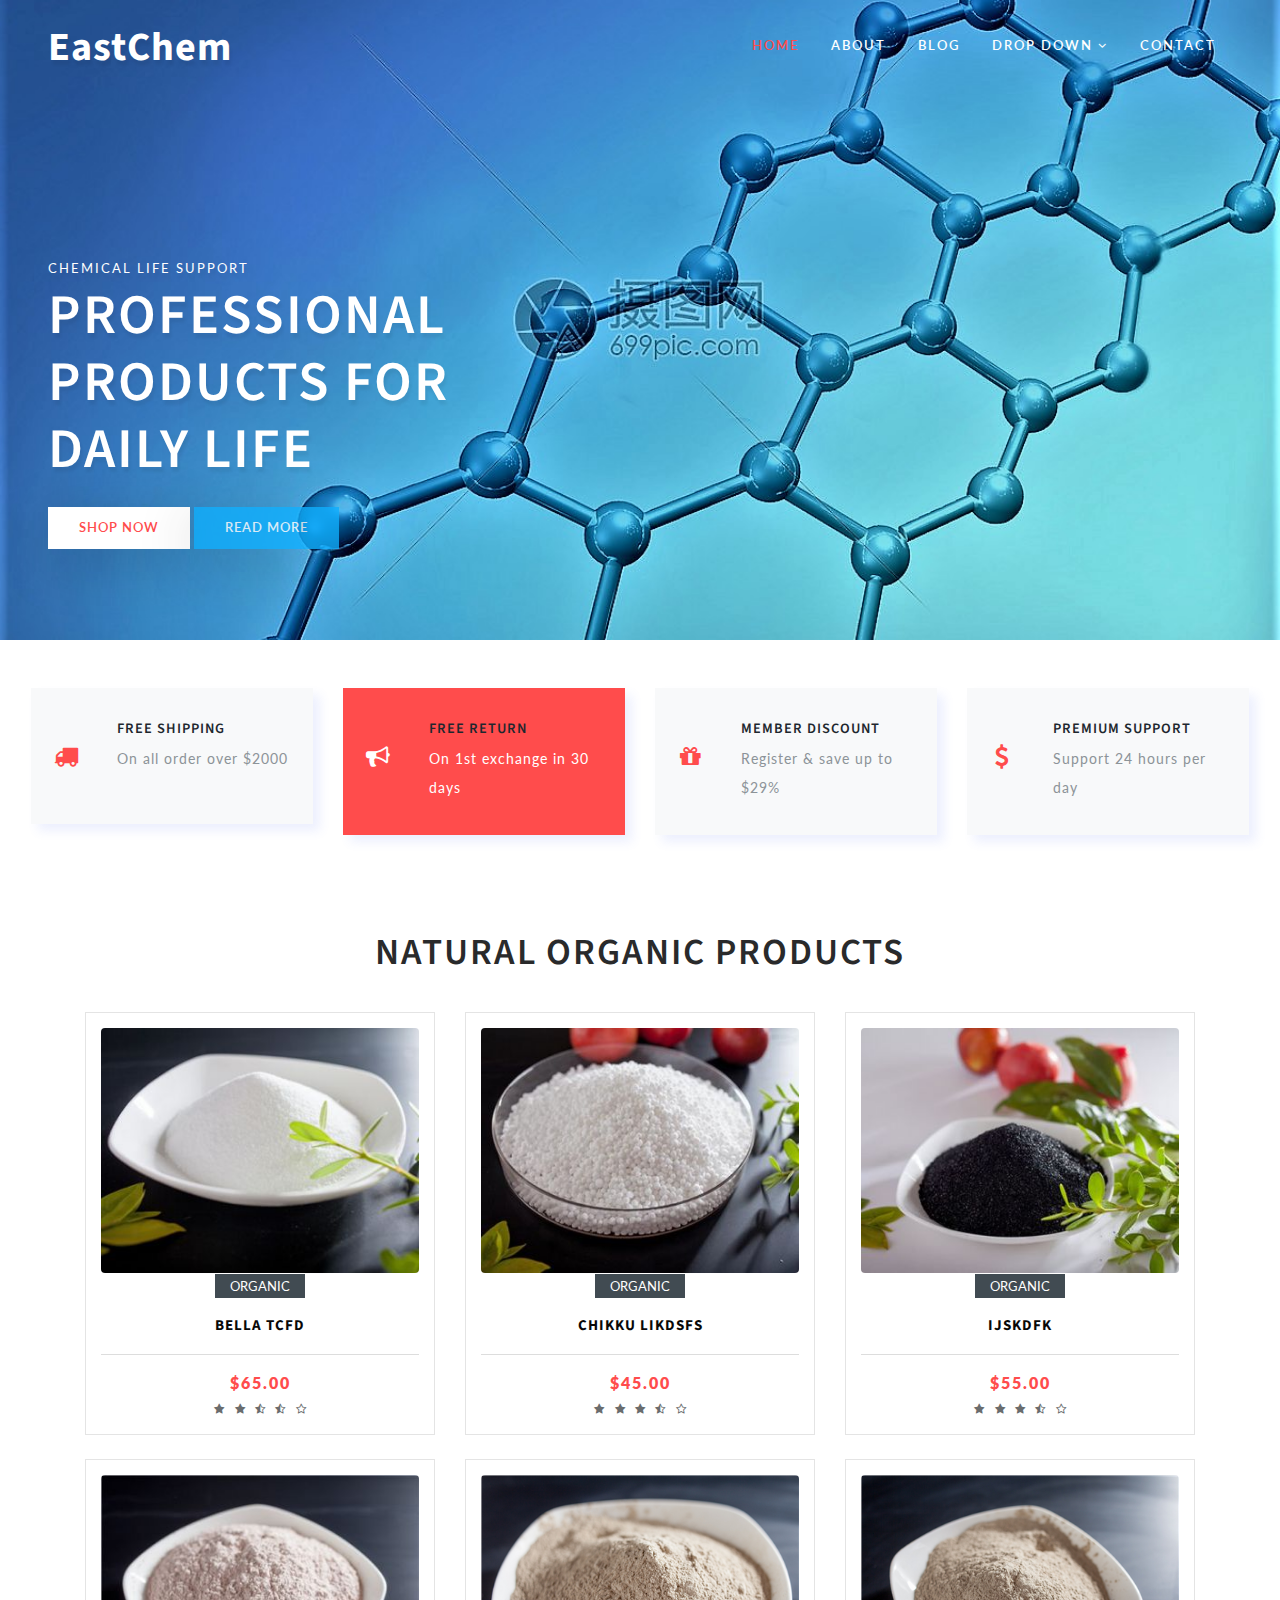
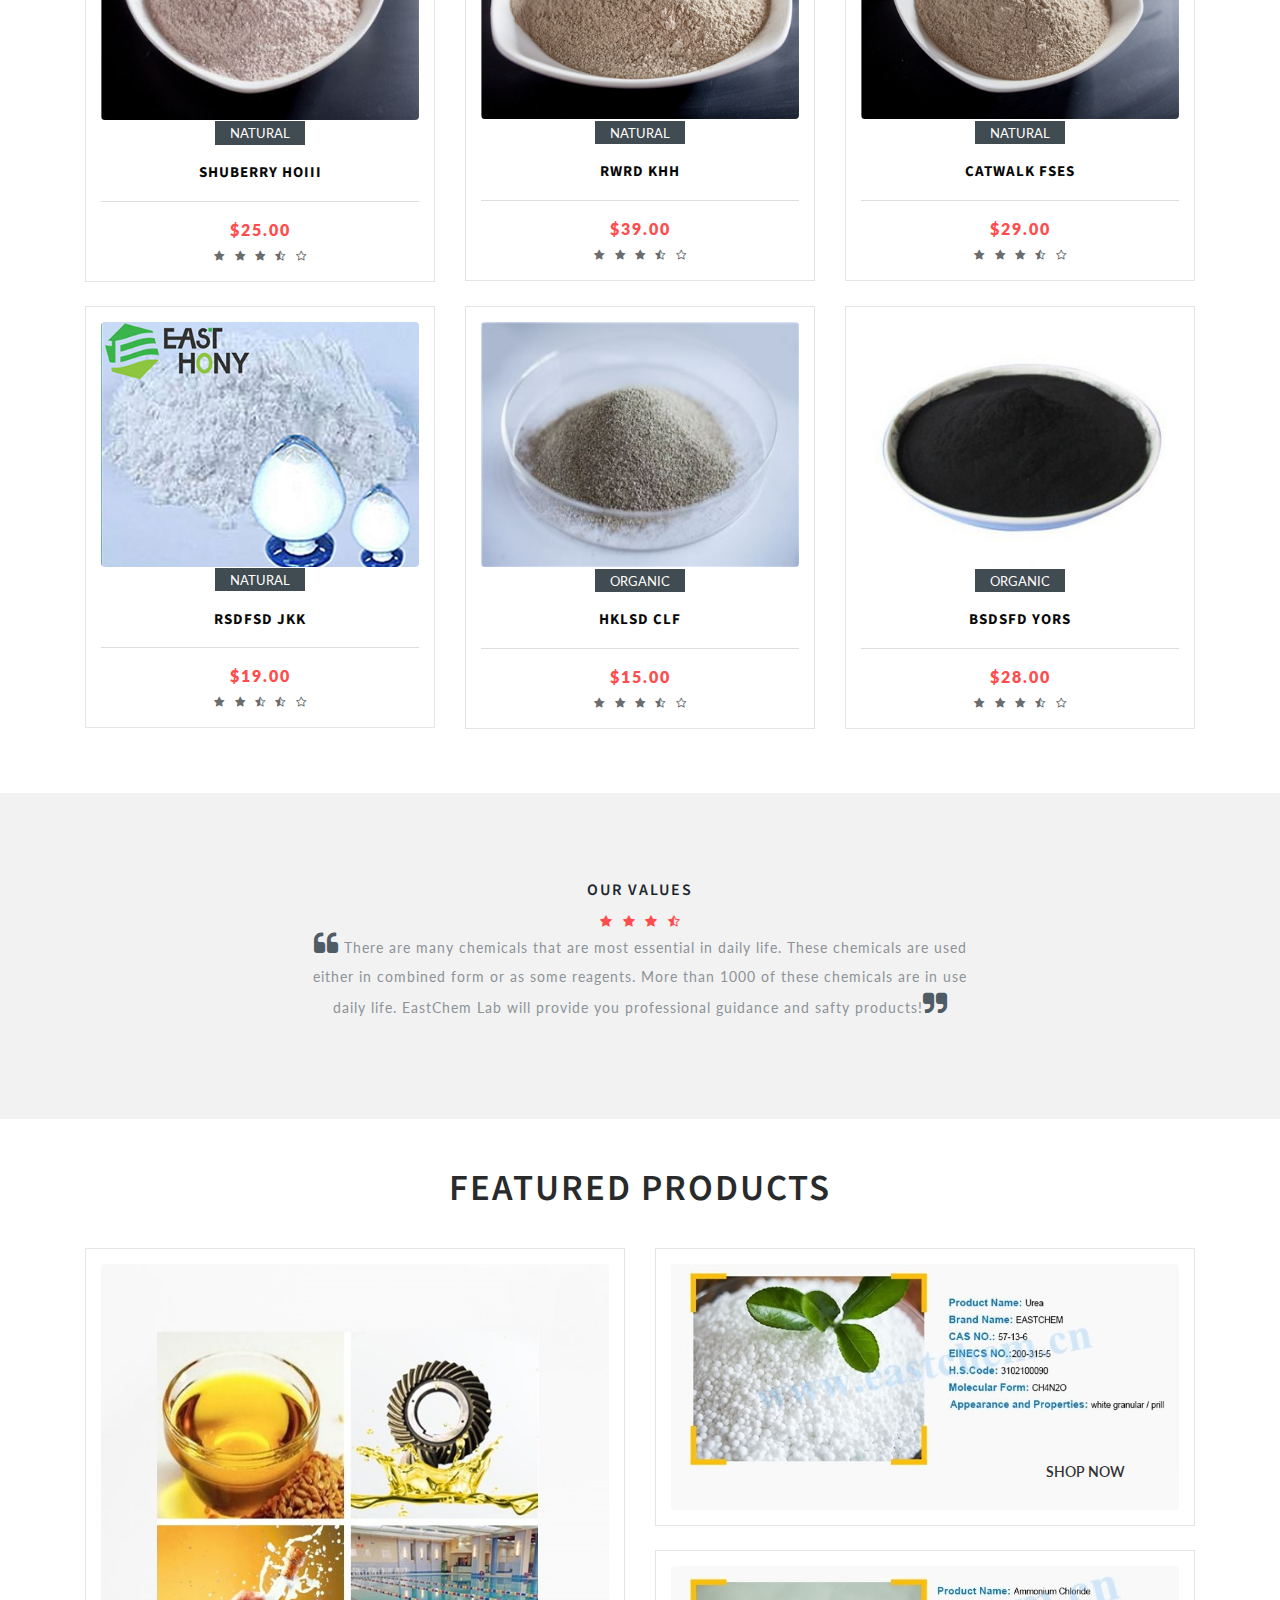
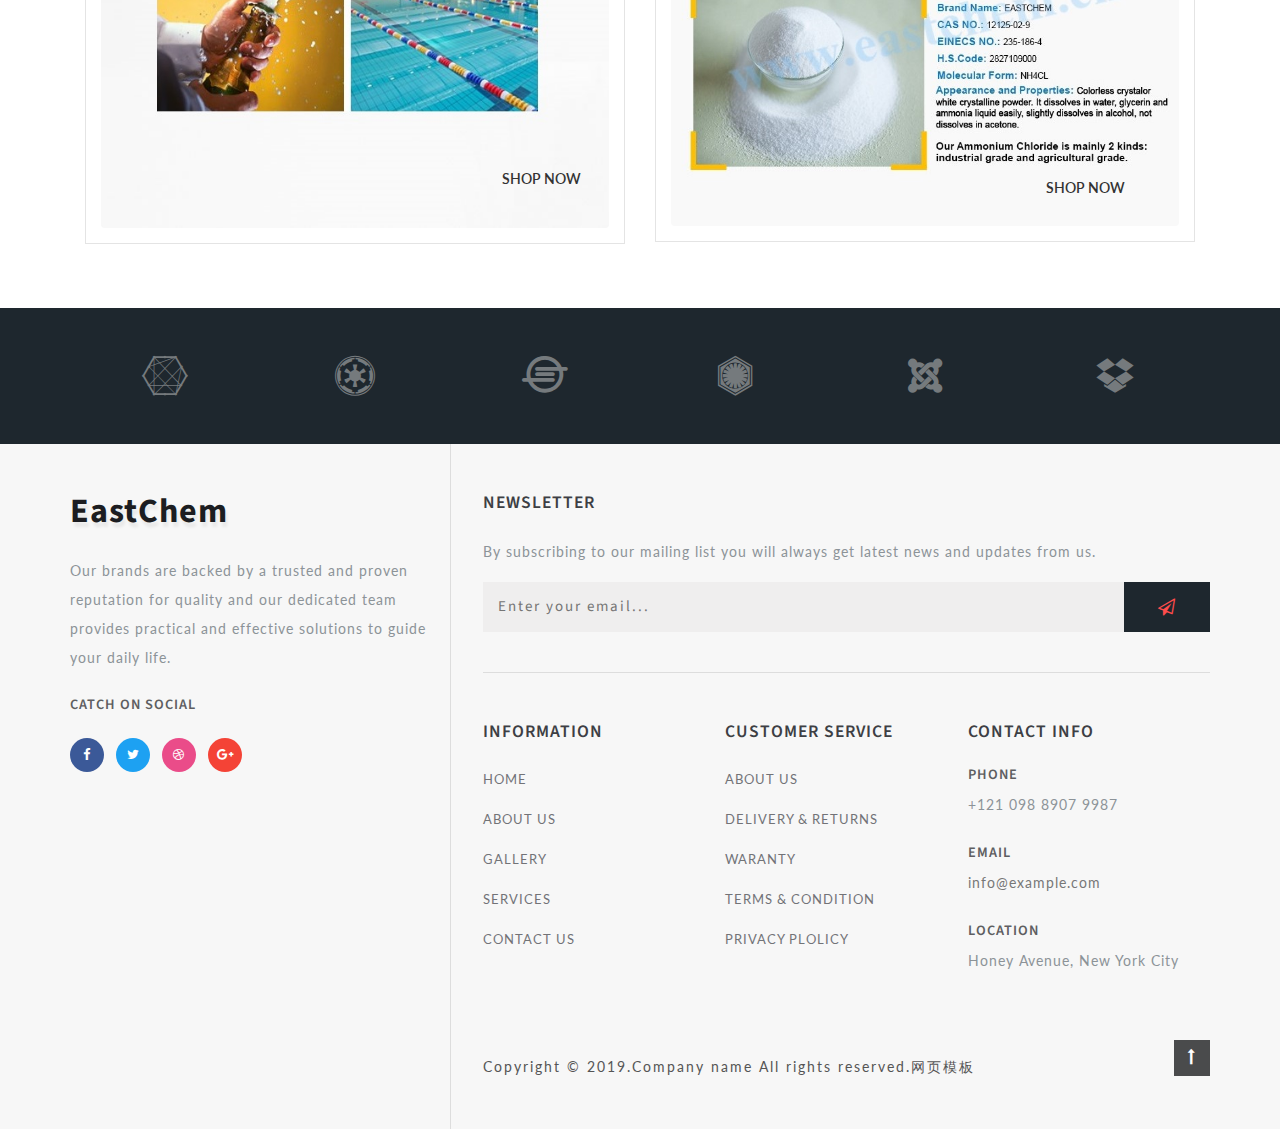
==== commit d2660526: "Ready for review." ====
--- a/index.html
+++ b/index.html
@@ -43,7 +43,7 @@
                 <!-- nav -->
                 <nav class="py-4">
                     <div id="logo">
-                        <h1> <a href="index.html"><span class="fa fa-bold" aria-hidden="true"></span>ootie</a></h1>
+                        <h1> <a href="index.html"><span class="fa fa-bold" aria-hidden="true"></span>EastChem</a></h1>
                     </div>
 
                     <label for="drop" class="toggle">Menu</label>
@@ -72,10 +72,10 @@
         <!-- //header -->
         <!--/banner-->
         <div class="banner-info">
-            <p>Trending of the week</p>
-            <h3 class="mb-4">Casual Shoes for Men</h3>
+            <p>Chemical life support</p>
+            <h3 class="mb-4">Professional Products for Daily Life</h3>
             <div class="ban-buttons">
-                <a href="shop-single.html" class="btn">Shop Now</a>
+                <a href="https://www.amazon.com/stores/page/E654F0FD-681F-47AA-9170-C6713898D5CC" target="_Blank" class="btn">Shop Now</a>
                 <a href="single.html" class="btn active">Read More</a>
             </div>
         </div>
@@ -132,22 +132,22 @@
     <!--/ab -->
     <section class="about py-5">
         <div class="container pb-lg-3">
-            <h3 class="tittle text-center">New Arrivals</h3>
+            <h3 class="tittle text-center">Natural Organic Products</h3>
             <div class="row">
                 <div class="col-md-4 product-men">
                     <div class="product-shoe-info shoe text-center">
                         <div class="men-thumb-item">
                             <img src="images/s1.jpg" class="img-fluid" alt="">
-                            <span class="product-new-top">New</span>
-                        </div>
-                        <div class="item-info-product">
-                            <h4>
-                                <a href="shop-single.html">Bella Toes </a>
-                            </h4>
-
-                            <div class="product_price">
-                                <div class="grid-price">
-                                    <span class="money">$675.00</span>
+                            <span class="product-new-top">Organic</span>
+                        </div>
+                        <div class="item-info-product">
+                            <h4>
+                                <a href="shop-single.html">Bella Tcfd </a>
+                            </h4>
+
+                            <div class="product_price">
+                                <div class="grid-price">
+                                    <span class="money">$65.00</span>
                                 </div>
                             </div>
                             <ul class="stars">
@@ -164,16 +164,16 @@
                     <div class="product-shoe-info shoe text-center">
                         <div class="men-thumb-item">
                             <img src="images/s2.jpg" class="img-fluid" alt="">
-                            <span class="product-new-top">New</span>
-                        </div>
-                        <div class="item-info-product">
-                            <h4>
-                                <a href="shop-single.html">Chikku Loafers </a>
-                            </h4>
-
-                            <div class="product_price">
-                                <div class="grid-price">
-                                    <span class="money">$475.00</span>
+                            <span class="product-new-top">Organic</span>
+                        </div>
+                        <div class="item-info-product">
+                            <h4>
+                                <a href="shop-single.html">Chikku Likdsfs </a>
+                            </h4>
+
+                            <div class="product_price">
+                                <div class="grid-price">
+                                    <span class="money">$45.00</span>
                                 </div>
                             </div>
                             <ul class="stars">
@@ -190,16 +190,16 @@
                     <div class="product-shoe-info shoe text-center">
                         <div class="men-thumb-item">
                             <img src="images/s3.jpg" class="img-fluid" alt="">
-                            <span class="product-new-top">New</span>
-                        </div>
-                        <div class="item-info-product">
-                            <h4>
-                                <a href="shop-single.html">(SRV) Sneakers </a>
-                            </h4>
-
-                            <div class="product_price">
-                                <div class="grid-price">
-                                    <span class="money">$575.00</span>
+                            <span class="product-new-top">Organic</span>
+                        </div>
+                        <div class="item-info-product">
+                            <h4>
+                                <a href="shop-single.html">Ijskdfk </a>
+                            </h4>
+
+                            <div class="product_price">
+                                <div class="grid-price">
+                                    <span class="money">$55.00</span>
                                 </div>
                             </div>
                             <ul class="stars">
@@ -216,16 +216,16 @@
                     <div class="product-shoe-info shoe text-center">
                         <div class="men-thumb-item">
                             <img src="images/s4.jpg" class="img-fluid" alt="">
-                            <span class="product-new-top">New</span>
-                        </div>
-                        <div class="item-info-product">
-                            <h4>
-                                <a href="shop-single.html">Shuberry Heels</a>
-                            </h4>
-
-                            <div class="product_price">
-                                <div class="grid-price">
-                                    <span class="money">$575.00</span>
+                            <span class="product-new-top">Natural</span>
+                        </div>
+                        <div class="item-info-product">
+                            <h4>
+                                <a href="shop-single.html">Shuberry Hoiii</a>
+                            </h4>
+
+                            <div class="product_price">
+                                <div class="grid-price">
+                                    <span class="money">$25.00</span>
                                 </div>
                             </div>
                             <ul class="stars">
@@ -242,16 +242,16 @@
                     <div class="product-shoe-info shoe text-center">
                         <div class="men-thumb-item">
                             <img src="images/s5.jpg" class="img-fluid" alt="">
-                            <span class="product-new-top">New</span>
-                        </div>
-                        <div class="item-info-product">
-                            <h4>
-                                <a href="shop-single.html">Red Bellies </a>
-                            </h4>
-
-                            <div class="product_price">
-                                <div class="grid-price">
-                                    <span class="money">$575.00</span>
+                            <span class="product-new-top">Natural</span>
+                        </div>
+                        <div class="item-info-product">
+                            <h4>
+                                <a href="shop-single.html">Rwrd Khh </a>
+                            </h4>
+
+                            <div class="product_price">
+                                <div class="grid-price">
+                                    <span class="money">$39.00</span>
                                 </div>
                             </div>
                             <ul class="stars">
@@ -268,16 +268,16 @@
                     <div class="product-shoe-info shoe text-center">
                         <div class="men-thumb-item">
                             <img src="images/s6.jpg" class="img-fluid" alt="">
-                            <span class="product-new-top">New</span>
-                        </div>
-                        <div class="item-info-product">
-                            <h4>
-                                <a href="shop-single.html">Catwalk Flats </a>
-                            </h4>
-
-                            <div class="product_price">
-                                <div class="grid-price">
-                                    <span class="money">$575.00</span>
+                            <span class="product-new-top">Natural</span>
+                        </div>
+                        <div class="item-info-product">
+                            <h4>
+                                <a href="shop-single.html">Catwalk Fses </a>
+                            </h4>
+
+                            <div class="product_price">
+                                <div class="grid-price">
+                                    <span class="money">$29.00</span>
                                 </div>
                             </div>
                             <ul class="stars">
@@ -294,16 +294,16 @@
                     <div class="product-shoe-info shoe text-center">
                         <div class="men-thumb-item">
                             <img src="images/s7.jpg" class="img-fluid" alt="">
-                            <span class="product-new-top">New</span>
-                        </div>
-                        <div class="item-info-product">
-                            <h4>
-                                <a href="shop-single.html">Running Shoes </a>
-                            </h4>
-
-                            <div class="product_price">
-                                <div class="grid-price">
-                                    <span class="money">$675.00</span>
+                            <span class="product-new-top">Natural</span>
+                        </div>
+                        <div class="item-info-product">
+                            <h4>
+                                <a href="shop-single.html">Rsdfsd Jkk </a>
+                            </h4>
+
+                            <div class="product_price">
+                                <div class="grid-price">
+                                    <span class="money">$19.00</span>
                                 </div>
                             </div>
                             <ul class="stars">
@@ -320,16 +320,16 @@
                     <div class="product-shoe-info shoe text-center">
                         <div class="men-thumb-item">
                             <img src="images/s8.jpg" class="img-fluid" alt="">
-                            <span class="product-new-top">New</span>
-                        </div>
-                        <div class="item-info-product">
-                            <h4>
-                                <a href="shop-single.html">Sukun Casuals </a>
+                            <span class="product-new-top">Organic</span>
+                        </div>
+                        <div class="item-info-product">
+                            <h4>
+                                <a href="shop-single.html">Hklsd Clf </a>
                             </h4>
 
                             <div class="product_price">
                                 <div class="grid-price ">
-                                    <span class="money ">$775.00</span>
+                                    <span class="money ">$15.00</span>
                                 </div>
                             </div>
                             <ul class="stars">
@@ -346,16 +346,16 @@
                     <div class="product-shoe-info shoe text-center">
                         <div class="men-thumb-item">
                             <img src="images/s9.jpg" class="img-fluid" alt="">
-                            <span class="product-new-top">New</span>
-                        </div>
-                        <div class="item-info-product">
-                            <h4>
-                                <a href="shop-single.html">Bank Sneakers</a>
-                            </h4>
-
-                            <div class="product_price">
-                                <div class="grid-price">
-                                    <span class="money">$875.00</span>
+                            <span class="product-new-top">Organic</span>
+                        </div>
+                        <div class="item-info-product">
+                            <h4>
+                                <a href="shop-single.html">Bsdsfd Yors</a>
+                            </h4>
+
+                            <div class="product_price">
+                                <div class="grid-price">
+                                    <span class="money">$28.00</span>
                                 </div>
                             </div>
                             <ul class="stars">
@@ -377,7 +377,7 @@
     <section class="testimonials py-5">
         <div class="container">
             <div class="test-info text-center">
-                <h3 class="my-md-2 my-3">Jenifer Burns</h3>
+                <h3 class="my-md-2 my-3">Our Values</h3>
 
                 <ul class="list-unstyled w3layouts-icons clients">
                     <li>
@@ -401,7 +401,7 @@
                         </a>
                     </li>
                 </ul>
-                <p><span class="fa fa-quote-left"></span> Lorem Ipsum has been the industry's standard since the 1500s. Praesent ullamcorper dui turpis.Nulla pellentesque mi non laoreet eleifend. Integer porttitor mollisar lorem, at molestie arcu pulvinar ut. <span class="fa fa-quote-right"></span></p>
+                <p><span class="fa fa-quote-left"></span> There are many chemicals that are most essential in daily life. These chemicals are used either in combined form or as some reagents. More than 1000 of these chemicals are in use daily life. EastChem Lab will provide you professional guidance and safty products!<span class="fa fa-quote-right"></span></p>
 
             </div>
         </div>
@@ -410,7 +410,7 @@
     <!--/ab -->
     <section class="about py-5">
         <div class="container pb-lg-3">
-            <h3 class="tittle text-center">Popular Products</h3>
+            <h3 class="tittle text-center">Featured Products</h3>
             <div class="row">
                 <div class="col-md-6 latest-left">
                     <div class="product-shoe-info shoe text-center">
@@ -475,9 +475,9 @@
             <div class="row footer-top">
                 <div class="col-lg-4 footer-grid_section_w3layouts">
                     <h2 class="logo-2 mb-lg-4 mb-3">
-                        <a href="index.html"><span class="fa fa-bold" aria-hidden="true"></span>ootie</a>
+                        <a href="index.html"><span class="fa fa-bold" aria-hidden="true"></span>EastChem</a>
                     </h2>
-                    <p>Ut enim ad minim veniam, quis nostrud exercitation ullamco laboris nisi ut aliquip ex ea commodo consequat.</p>
+                    <p>Our brands are backed by a trusted and proven reputation for quality and our dedicated team provides practical and effective solutions to guide your daily life.</p>
                     <h4 class="sub-con-fo ad-info my-4">Catch on Social</h4>
                     <ul class="w3layouts_social_list list-unstyled">
                         <li>
